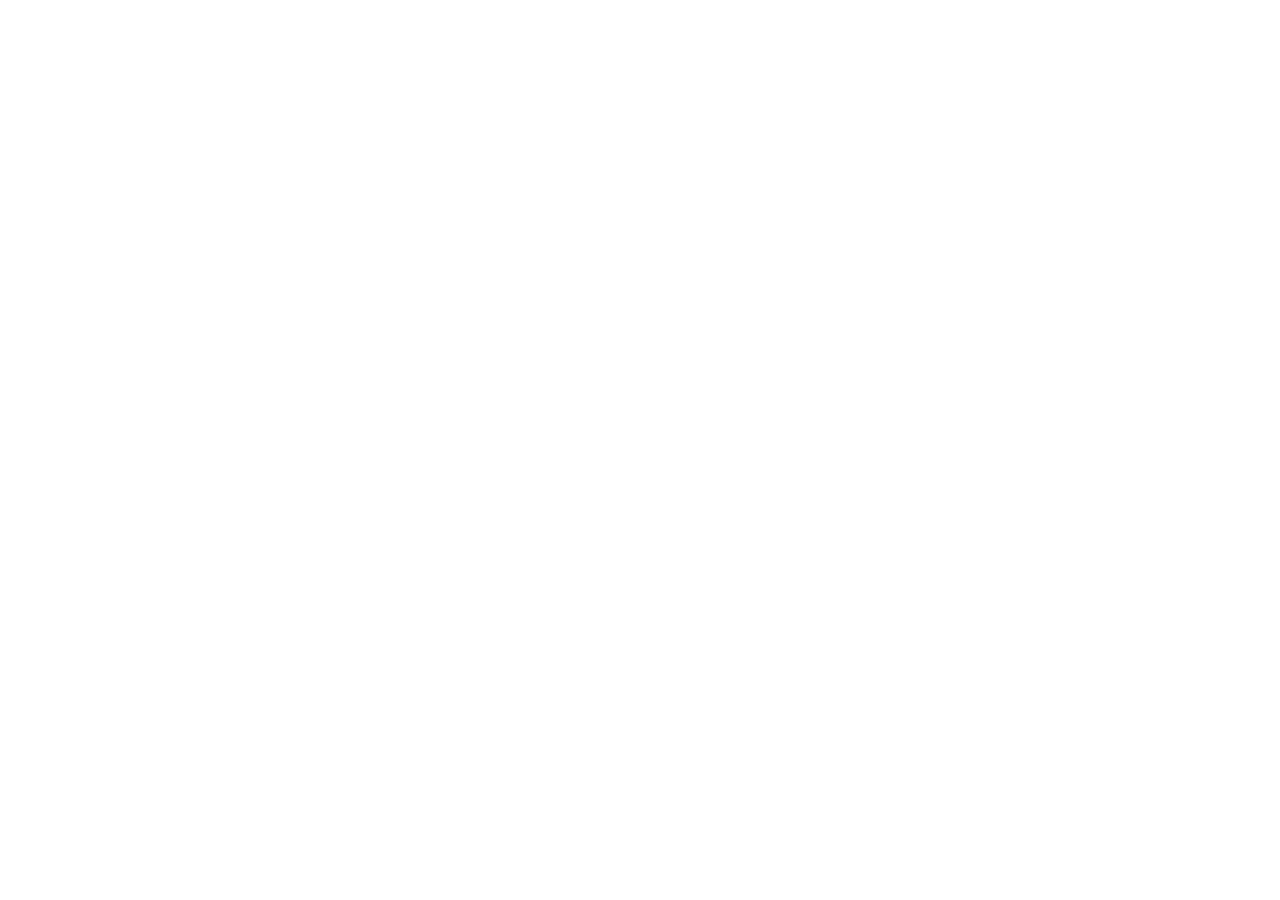
==== baobao/index.html @ ff1524ac "Create index.html" ====
<!DOCTYPE>
<html>
<head>
    <script src=https://cdnjs.cloudflare.com/ajax/libs/p5.js/0.7.1/p5.js></script>
    <script src=baobao.js></script>
    <title>baobao</title>
</head>
<body>
    
</body>
</html>
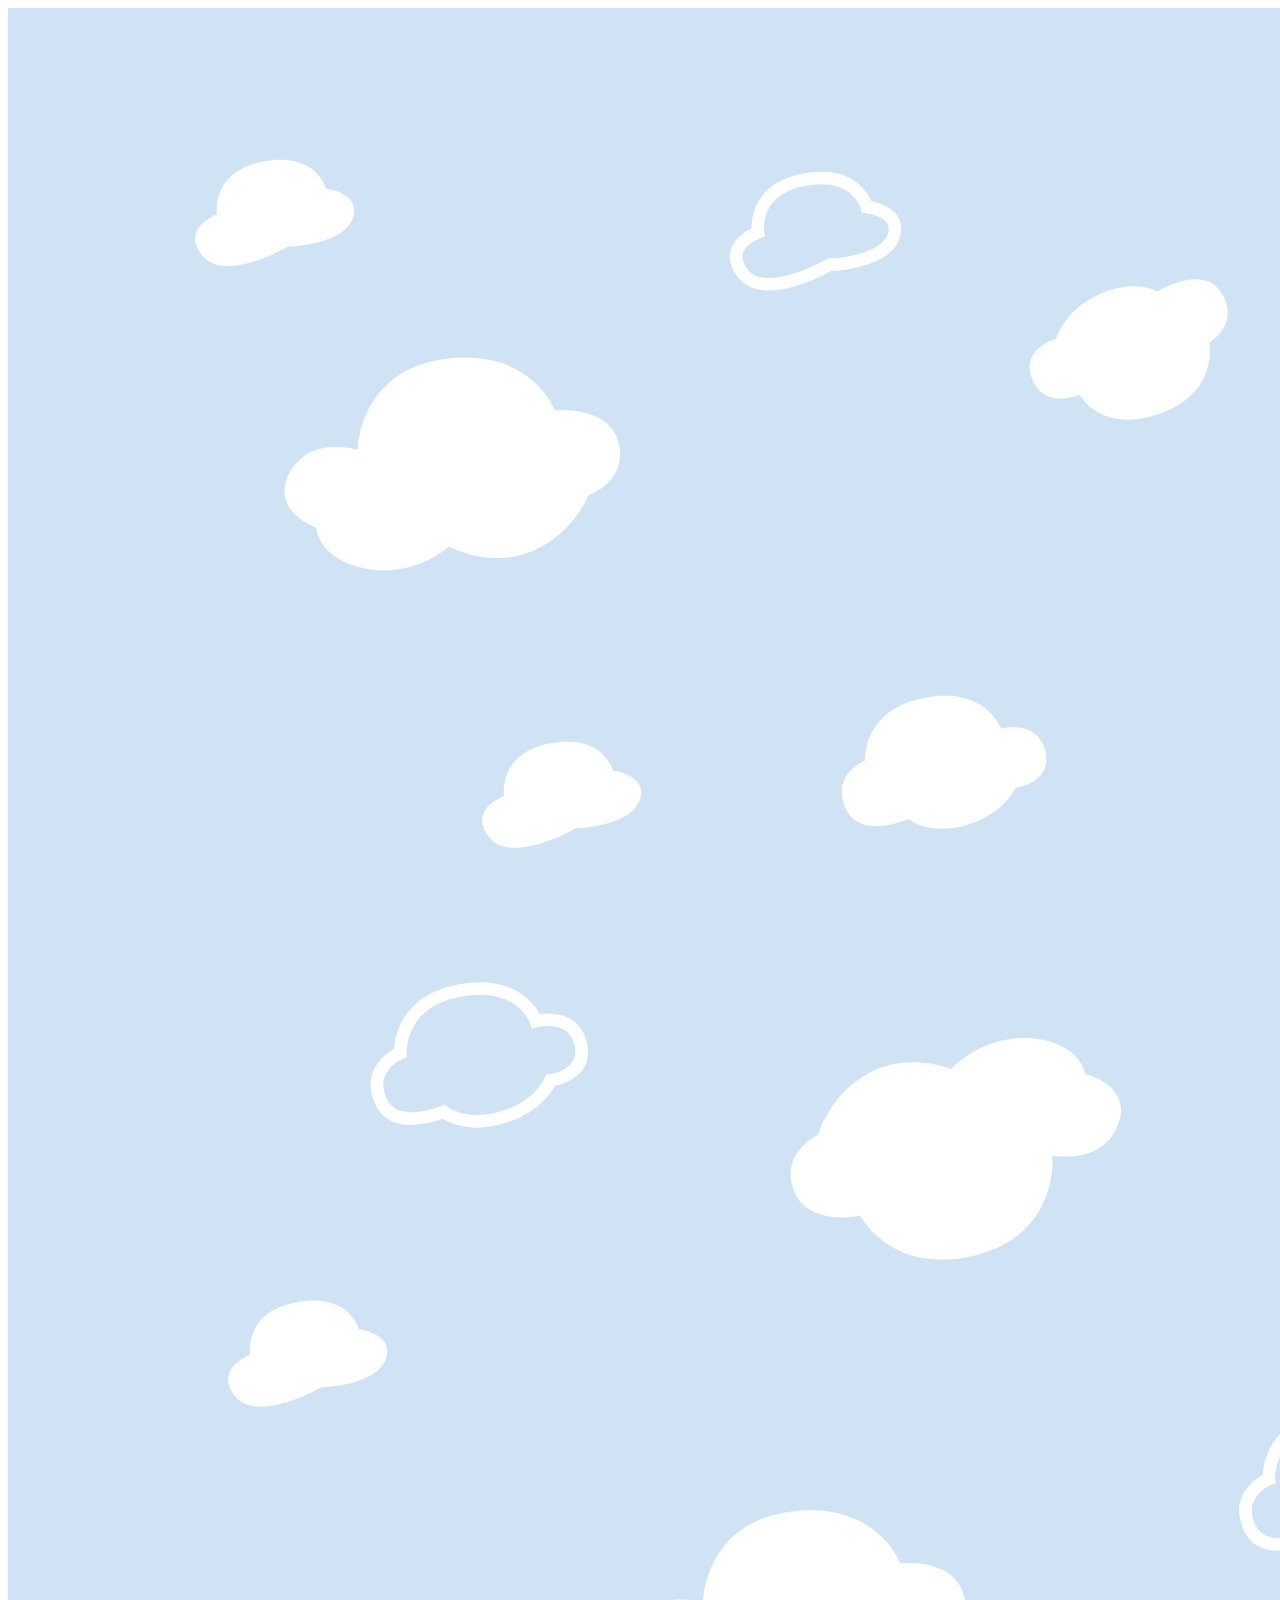
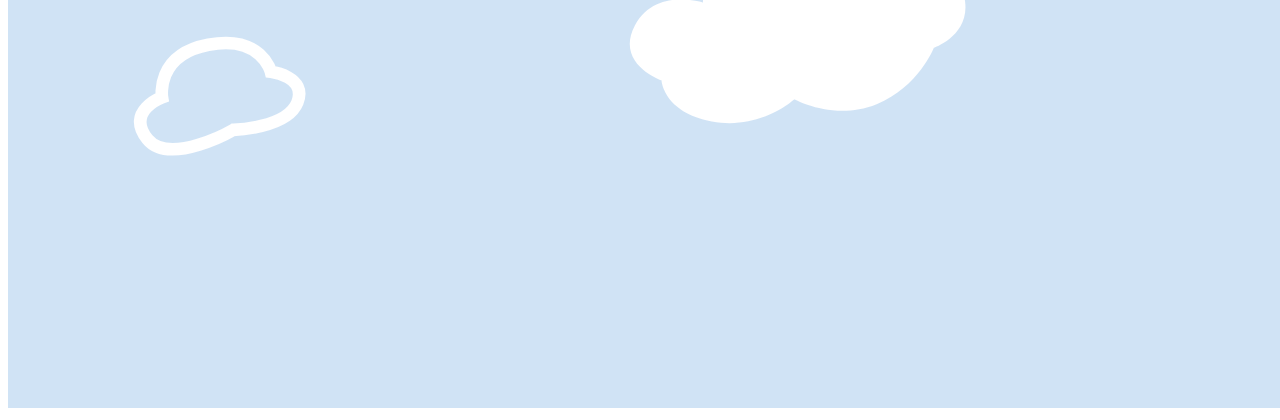
==== commit 32ca43b8: "Update index.html add event bounded to each cloud, add 3 different sound effects" ====
--- a/baobao/index.html
+++ b/baobao/index.html
@@ -1,11 +1,177 @@
-<!DOCTYPE>
+<!DOCTYPE html>
 <html>
 <head>
-    <script src=https://cdnjs.cloudflare.com/ajax/libs/p5.js/0.7.1/p5.js></script>
-    <script src=baobao.js></script>
-    <title>baobao</title>
+    <meta charset="UTF-8">
+    <meta name="viewport" content="width=device-width, initial-scale=1.0">
+    <meta http-equiv="X-UA-Compatible" content="ie=edge">
+    <title>~Bao Bao~</title>
+    <!--
+    <script src="./raphael.min.js"></script>
+    <script src="./snap.svg-min.js"></script>
+    -->
 </head>
 <body>
-    
+    <svg height = "2000" width = "2000" id = "svg" style="background-color: #d0e3f5">
+       <g
+        transform ="scale(9.5,9.5)"
+        id="g4582">
+         <path
+            id="path815"
+            d="m 36.818343,46.519815 c 0,0 0.02965,-8.317781 9.152016,-9.573065 9.122371,-1.255284 11.600513,5.429235 11.600513,5.429235 0,0 5.707155,-0.661459 6.711382,3.412435 1.004227,4.073894 -3.172027,5.485741 -3.172027,5.485741 0,0 -1.579537,4.114185 -6.025843,5.936434 -4.446307,1.822249 -8.652206,-0.521107 -8.652206,-0.521107 0,0 -3.585208,3.296165 -8.690191,2.337794 -5.104983,-0.958372 -5.302316,-4.332819 -5.302316,-4.332819 0,0 -4.940555,-1.743967 -2.802398,-5.769223 2.138156,-4.025257 7.18107,-2.405425 7.18107,-2.405425 z"
+            style="fill:#ffffff;stroke:none;stroke-width:0.26458332px;stroke-linecap:butt;stroke-linejoin:miter;stroke-opacity:1;fill-opacity:1"
+            class = "cloud_big" />
+         <path
+            style="fill:#ffffff;stroke:none;stroke-width:0.18452489px;stroke-linecap:butt;stroke-linejoin:miter;stroke-opacity:1;fill-opacity:1"
+            d="m 90.230731,79.208946 c 0,0 -0.352126,-5.334965 6.196372,-6.583218 6.548497,-1.248253 8.090397,3.227245 8.090397,3.227245 0,0 3.88707,-1.020508 4.68063,2.37989 0.79356,3.400398 -3.14422,3.825849 -3.14422,3.825849 0,0 -1.09029,2.755429 -5.1232,3.933097 -4.032931,1.177669 -6.145332,-0.627036 -6.145332,-0.627036 0,0 -5.211286,2.303714 -6.673674,-1.216272 -1.462389,-3.519988 2.119027,-4.939555 2.119027,-4.939555 z"
+            id="path817"
+            class = "cloud_mid" />
+         <path
+            id="path819"
+            d="m 52.216389,82.950719 c 0,0 -0.730101,-4.484518 4.873456,-5.543783 5.603557,-1.059265 6.578492,2.849268 6.578492,2.849268 0,0 3.88707,0.491397 2.790749,3.230337 -1.096321,2.73894 -6.734994,2.880908 -6.734994,2.880908 0,0 -6.700405,3.864518 -9.059765,0.955861 -2.35936,-2.908657 1.552062,-4.372591 1.552062,-4.372591 z"
+            style="fill:#ffffff;stroke:none;stroke-width:0.18452489px;stroke-linecap:butt;stroke-linejoin:miter;stroke-opacity:1;fill-opacity:1"
+            class = "cloud_small" />
+         <path
+            style="fill:#ffffff;stroke:none;stroke-width:0.26458332px;stroke-linecap:butt;stroke-linejoin:miter;stroke-opacity:1;fill-opacity:1"
+            d="m 109.92548,120.79102 c 0,0 0.85271,8.27402 -8.08507,10.48974 -8.937775,2.21572 -12.110912,-4.16826 -12.110912,-4.16826 0,0 -5.604805,1.26303 -7.03545,-2.68137 -1.430645,-3.9444 2.572318,-5.79123 2.572318,-5.79123 0,0 1.134277,-4.25851 5.362229,-6.54206 4.227964,-2.28354 8.658675,-0.39948 8.658675,-0.39948 0,0 3.21539,-3.65782 8.39323,-3.2463 5.17783,0.41153 5.73195,3.74602 5.73195,3.74602 0,0 5.09765,1.21012 3.39848,5.43945 -1.69918,4.22933 -6.88545,3.15349 -6.88545,3.15349 z"
+            id="path821"
+            class = "cloud_big" />
+         <path
+            id="path823"
+            d="m 126.42441,35.245579 c 0,0 1.15199,5.220991 -5.13364,7.441743 -6.28563,2.220753 -8.48431,-1.971305 -8.48431,-1.971305 0,0 -3.68892,1.594575 -4.9858,-1.647421 -1.29688,-3.241996 2.53183,-4.255948 2.53183,-4.255948 0,0 0.66264,-2.888257 4.47205,-4.660172 3.80942,-1.77192 6.16964,-0.306125 6.16964,-0.306125 0,0 4.80466,-3.062667 6.78075,0.19677 1.97609,3.259439 -1.35052,5.202458 -1.35052,5.202458 z"
+            style="fill:#ffffff;stroke:none;stroke-width:0.18452489px;stroke-linecap:butt;stroke-linejoin:miter;stroke-opacity:1;fill-opacity:1"
+            class = "cloud_mid" />
+         <path
+            style="fill:#fff;fill-opacity:0;stroke:#ffffff;stroke-width:1.32291667;stroke-linecap:butt;stroke-linejoin:miter;stroke-opacity:1;stroke-miterlimit:4;stroke-dasharray:none"
+            d="m 140.94987,87.494301 c 0,0 -0.7301,-4.484518 4.87346,-5.543783 5.60356,-1.059265 6.57849,2.849268 6.57849,2.849268 0,0 3.88707,0.491397 2.79075,3.230337 -1.09632,2.73894 -6.73499,2.880908 -6.73499,2.880908 0,0 -6.70041,3.864518 -9.05977,0.955861 -2.35936,-2.908657 1.55206,-4.372591 1.55206,-4.372591 z"
+            id="path827"
+            class = "cloud_small" />
+         <path
+            id="path845"
+            d="m 78.94334,23.616884 c 0,0 -0.7301,-4.484518 4.87346,-5.543783 5.60356,-1.059265 6.57849,2.849268 6.57849,2.849268 0,0 3.88707,0.491397 2.79075,3.230337 -1.09632,2.73894 -6.73499,2.880908 -6.73499,2.880908 0,0 -6.70041,3.864518 -9.05977,0.955861 -2.35936,-2.908657 1.55206,-4.372591 1.55206,-4.372591 z"
+            style="fill:#fff;fill-opacity:0;stroke:#ffffff;stroke-width:1.32291663;stroke-linecap:butt;stroke-linejoin:miter;stroke-miterlimit:4;stroke-dasharray:none;stroke-opacity:1"
+            class = "cloud_small" />
+         <path
+            id="path847"
+            d="m 174.95517,35.644013 c 0,0 -0.35212,-5.334965 6.19637,-6.583218 6.5485,-1.248253 8.0904,3.227245 8.0904,3.227245 0,0 3.88707,-1.020508 4.68063,2.37989 0.79356,3.400398 -3.14422,3.825849 -3.14422,3.825849 0,0 -1.09029,2.755429 -5.1232,3.933097 -4.03293,1.177669 -6.14533,-0.627036 -6.14533,-0.627036 0,0 -5.21129,2.303714 -6.67368,-1.216272 -1.46238,-3.519988 2.11903,-4.939555 2.11903,-4.939555 z"
+            style="fill:#fff;fill-opacity:0;stroke:#ffffff;stroke-width:1.32291667;stroke-linecap:butt;stroke-linejoin:miter;stroke-opacity:1;stroke-miterlimit:4;stroke-dasharray:none"
+            class = "cloud_mid" />
+         <path
+            style="fill:#ffffff;fill-opacity:1;stroke:none"
+            d="m 138.72787,53.356519 c 0,0 -0.7301,-4.484518 4.87346,-5.543783 5.60355,-1.059265 6.57849,2.849268 6.57849,2.849268 0,0 3.88707,0.491397 2.79075,3.230337 -1.09632,2.73894 -6.735,2.880908 -6.735,2.880908 0,0 -6.7004,3.864518 -9.05976,0.955861 -2.35936,-2.908657 1.55206,-4.372591 1.55206,-4.372591 z"
+            id="path849"
+            class = "cloud_small" />
+         <path
+            id="path851"
+            d="m 25.481568,141.77553 c 0,0 -0.7301,-4.48452 4.87346,-5.54379 5.60355,-1.05926 6.57849,2.84927 6.57849,2.84927 0,0 3.88707,0.4914 2.79075,3.23034 -1.09632,2.73894 -6.735,2.88091 -6.735,2.88091 0,0 -6.7004,3.86451 -9.05976,0.95586 -2.35936,-2.90866 1.55206,-4.37259 1.55206,-4.37259 z"
+            style="fill:#ffffff;fill-opacity:1;stroke:none;stroke-width:0.18452489px;stroke-linecap:butt;stroke-linejoin:miter;stroke-opacity:1"
+            class = "cloud_small" />
+         <path
+            style="fill:#fff;fill-opacity:0; stroke:#ffffff;stroke-width:1.32291663;stroke-linecap:butt;stroke-linejoin:miter;stroke-miterlimit:4;stroke-dasharray:none;stroke-opacity:1"
+            d="m 41.301412,110.01114 c 0,0 -0.35212,-5.33497 6.19637,-6.58322 6.5485,-1.24825 8.0904,3.22724 8.0904,3.22724 0,0 3.88707,-1.0205 4.68063,2.37989 0.79356,3.4004 -3.14422,3.82585 -3.14422,3.82585 0,0 -1.09029,2.75543 -5.1232,3.9331 -4.03293,1.17767 -6.14533,-0.62704 -6.14533,-0.62704 0,0 -5.21129,2.30372 -6.67368,-1.21627 -1.46238,-3.51999 2.11903,-4.93955 2.11903,-4.93955 z"
+            id="path853"
+            class = "cloud_mid" />
+         <path
+            id="path855"
+            d="m 140.74467,122.23934 c 0,0 -0.35212,-5.33497 6.19637,-6.58322 6.5485,-1.24825 8.0904,3.22725 8.0904,3.22725 0,0 3.88707,-1.02051 4.68063,2.37989 0.79356,3.40039 -3.14422,3.82585 -3.14422,3.82585 0,0 -1.09029,2.75542 -5.1232,3.93309 -4.03293,1.17767 -6.14533,-0.62703 -6.14533,-0.62703 0,0 -5.21129,2.30371 -6.67368,-1.21628 -1.46238,-3.51998 2.11903,-4.93955 2.11903,-4.93955 z"
+            style="fill:#ffffff;fill-opacity:1;stroke:none;stroke-width:0.18452489px;stroke-linecap:butt;stroke-linejoin:miter;stroke-opacity:1"
+            class = "cloud_mid" />
+         <path
+            style="fill:#ffffff;fill-opacity:1;stroke:none;stroke-width:0.26458332px;stroke-linecap:butt;stroke-linejoin:miter;stroke-opacity:1"
+            d="m 73.166999,167.86018 c 0,0 0.02965,-8.31778 9.152016,-9.57306 9.122371,-1.25529 11.600513,5.42923 11.600513,5.42923 0,0 5.707155,-0.66146 6.711382,3.41244 1.00423,4.07389 -3.172027,5.48574 -3.172027,5.48574 0,0 -1.579537,4.11418 -6.025843,5.93643 -4.446307,1.82225 -8.652206,-0.52111 -8.652206,-0.52111 0,0 -3.585208,3.29617 -8.690191,2.3378 -5.104983,-0.95837 -5.302316,-4.33282 -5.302316,-4.33282 0,0 -4.940555,-1.74397 -2.802398,-5.76922 2.138156,-4.02526 7.18107,-2.40543 7.18107,-2.40543 z"
+            id="path859"
+            class = "cloud_big" />
+         <path
+            id="path861"
+            d="m 132.72658,154.84623 c 0,0 -0.35212,-5.33497 6.19637,-6.58322 6.5485,-1.24825 8.0904,3.22724 8.0904,3.22724 0,0 3.88707,-1.0205 4.68063,2.37989 0.79356,3.4004 -3.14422,3.82585 -3.14422,3.82585 0,0 -1.09029,2.75543 -5.1232,3.9331 -4.03293,1.17767 -6.14533,-0.62704 -6.14533,-0.62704 0,0 -5.21129,2.30372 -6.67368,-1.21627 -1.46238,-3.51999 2.11903,-4.93955 2.11903,-4.93955 z"
+            style="fill:#fff;fill-opacity:0; stroke:#ffffff;stroke-width:1.32291663;stroke-linecap:butt;stroke-linejoin:miter;stroke-miterlimit:4;stroke-dasharray:none;stroke-opacity:1"
+            class = "cloud_mid" />
+         <path
+            style="fill:#ffffff;fill-opacity:1;stroke:none;stroke-width:0.18452489px;stroke-linecap:butt;stroke-linejoin:miter;stroke-opacity:1"
+            d="m 182.64392,91.770611 c 0,0 -0.7301,-4.48452 4.87346,-5.54378 5.60355,-1.05927 6.57849,2.84927 6.57849,2.84927 0,0 3.88707,0.49139 2.79075,3.23033 -1.09632,2.73894 -6.735,2.88091 -6.735,2.88091 0,0 -6.7004,3.86452 -9.05976,0.95586 -2.35936,-2.90865 1.55206,-4.37259 1.55206,-4.37259 z"
+            id="path863"
+            class = "cloud_small" />
+         <path
+            id="path865"
+            d="m 183.21288,137.41728 c 0,0 -0.35213,-5.33496 6.19637,-6.58322 6.5485,-1.24825 8.0904,3.22725 8.0904,3.22725 0,0 3.88707,-1.02051 4.68063,2.37989 0.79356,3.4004 -3.14422,3.82585 -3.14422,3.82585 0,0 -1.09029,2.75543 -5.1232,3.93309 -4.03294,1.17767 -6.14534,-0.62703 -6.14534,-0.62703 0,0 -5.21128,2.30371 -6.67367,-1.21627 -1.46239,-3.51999 2.11903,-4.93956 2.11903,-4.93956 z"
+            style="fill:#ffffff;fill-opacity:1;stroke:none;stroke-width:0.18452489px;stroke-linecap:butt;stroke-linejoin:miter;stroke-opacity:1"
+            class = "cloud_mid" />
+         <path
+            id="path869"
+            d="m 16.217727,177.83061 c 0,0 -0.7301,-4.48452 4.87346,-5.54378 5.60356,-1.05927 6.57849,2.84927 6.57849,2.84927 0,0 3.88707,0.49139 2.79075,3.23033 -1.09632,2.73894 -6.73499,2.88091 -6.73499,2.88091 0,0 -6.70041,3.86452 -9.05977,0.95586 -2.35936,-2.90866 1.55206,-4.37259 1.55206,-4.37259 z"
+            style="fill:#fff;fill-opacity:0; stroke:#ffffff;stroke-width:1.32291663;stroke-linecap:butt;stroke-linejoin:miter;stroke-miterlimit:4;stroke-dasharray:none;stroke-opacity:1"
+            class = "cloud_small" />
+         <path
+            style="fill:#ffffff;fill-opacity:1;stroke:none;stroke-width:0.18452489px;stroke-linecap:butt;stroke-linejoin:miter;stroke-opacity:1"
+            d="m 163.26893,170.51249 c 0,0 -0.7301,-4.48452 4.87346,-5.54379 5.60355,-1.05926 6.57849,2.84927 6.57849,2.84927 0,0 3.88707,0.4914 2.79075,3.23034 -1.09632,2.73894 -6.735,2.88091 -6.735,2.88091 0,0 -6.7004,3.86451 -9.05976,0.95586 -2.35936,-2.90866 1.55206,-4.37259 1.55206,-4.37259 z"
+            id="path887"
+            class = "cloud_small" />
+         <path
+            id="path888"
+            d="m 22.005945,21.698231 c 0,0 -0.7301,-4.484518 4.87346,-5.543783 5.60355,-1.059265 6.57849,2.849268 6.57849,2.849268 0,0 3.88707,0.491397 2.79075,3.230337 -1.09632,2.73894 -6.735,2.880908 -6.735,2.880908 0,0 -6.7004,3.864518 -9.05976,0.955861 -2.35936,-2.908657 1.55206,-4.372591 1.55206,-4.372591 z"
+            style="fill:#ffffff;fill-opacity:1;stroke:none;stroke-width:0.18452489px;stroke-linecap:butt;stroke-linejoin:miter;stroke-opacity:1"
+            class = "cloud_small" />
+        </g>
+    </svg>
+    <script>
+        // var load = document.getElementById("svg");
+        window.onload = function(){
+            // Big clouds events
+            var cloudBig = document.getElementsByClassName("cloud_big")
+            for(var i of cloudBig){
+                i.addEventListener('mousedown',mousedownBig)
+                i.addEventListener('mouseup',mouseupBig)
+            }
+            function mousedownBig(){
+                //this.style.fill = '#f2f5ff'
+                document.getElementById('sound_low').play()
+            }
+            function mouseupBig(){
+                //this.style.fill = '#fff'
+                document.getElementById('sound_low').pause()
+            }
+            // Mid clouds events
+            var cloudMid = document.getElementsByClassName("cloud_mid")
+            for(var i of cloudMid){
+                // console.log(i)
+                i.addEventListener('mousedown',mousedownMid)
+                i.addEventListener('mouseup',mouseupMid)
+            }
+            function mousedownMid(){
+                //this.style.fill = '#f2f5ff'
+                document.getElementById('sound_mid').play()
+            }
+            function mouseupMid(){
+                //this.style.fill = '#fff'
+                document.getElementById('sound_mid').pause()
+            }
+            // Small clouds events
+            var cloudSmall = document.getElementsByClassName("cloud_small")
+            for(var i of cloudSmall){
+                // console.log(i)
+                i.addEventListener('mousedown',mousedownSmall)
+                i.addEventListener('mouseup',mouseupSmall)
+            }
+            function mousedownSmall(){
+                // this.style.fill = '#f2f5ff'
+                document.getElementById('sound_high').play()
+            }
+            function mouseupSmall(){
+                // this.style.fill = '#fff'
+                document.getElementById('sound_high').pause()
+            }
+        }
+    </script>
+    <audio id = "sound_high">
+        <source src = "./sounds/baobao_clouds_high.ogg" type="audio/ogg">
+        <source src = "./sounds/baobao_clouds_high.mp3" type="audio/mp3">
+    </audio>
+    <audio id = "sound_mid">
+        <source src = "./sounds/baobao_clouds_mid.ogg" type="audio/ogg">
+        <source src = "./sounds/baobao_clouds_mid.mp3" type="audio/mp3">
+    </audio>
+    <audio id = "sound_low">
+        <source src = "./sounds/baobao_clouds_low.ogg" type="audio/ogg">
+        <source src = "./sounds/baobao_clouds_low.mp3" type="audio/mp3">
+    </audio>
 </body>
 </html>
